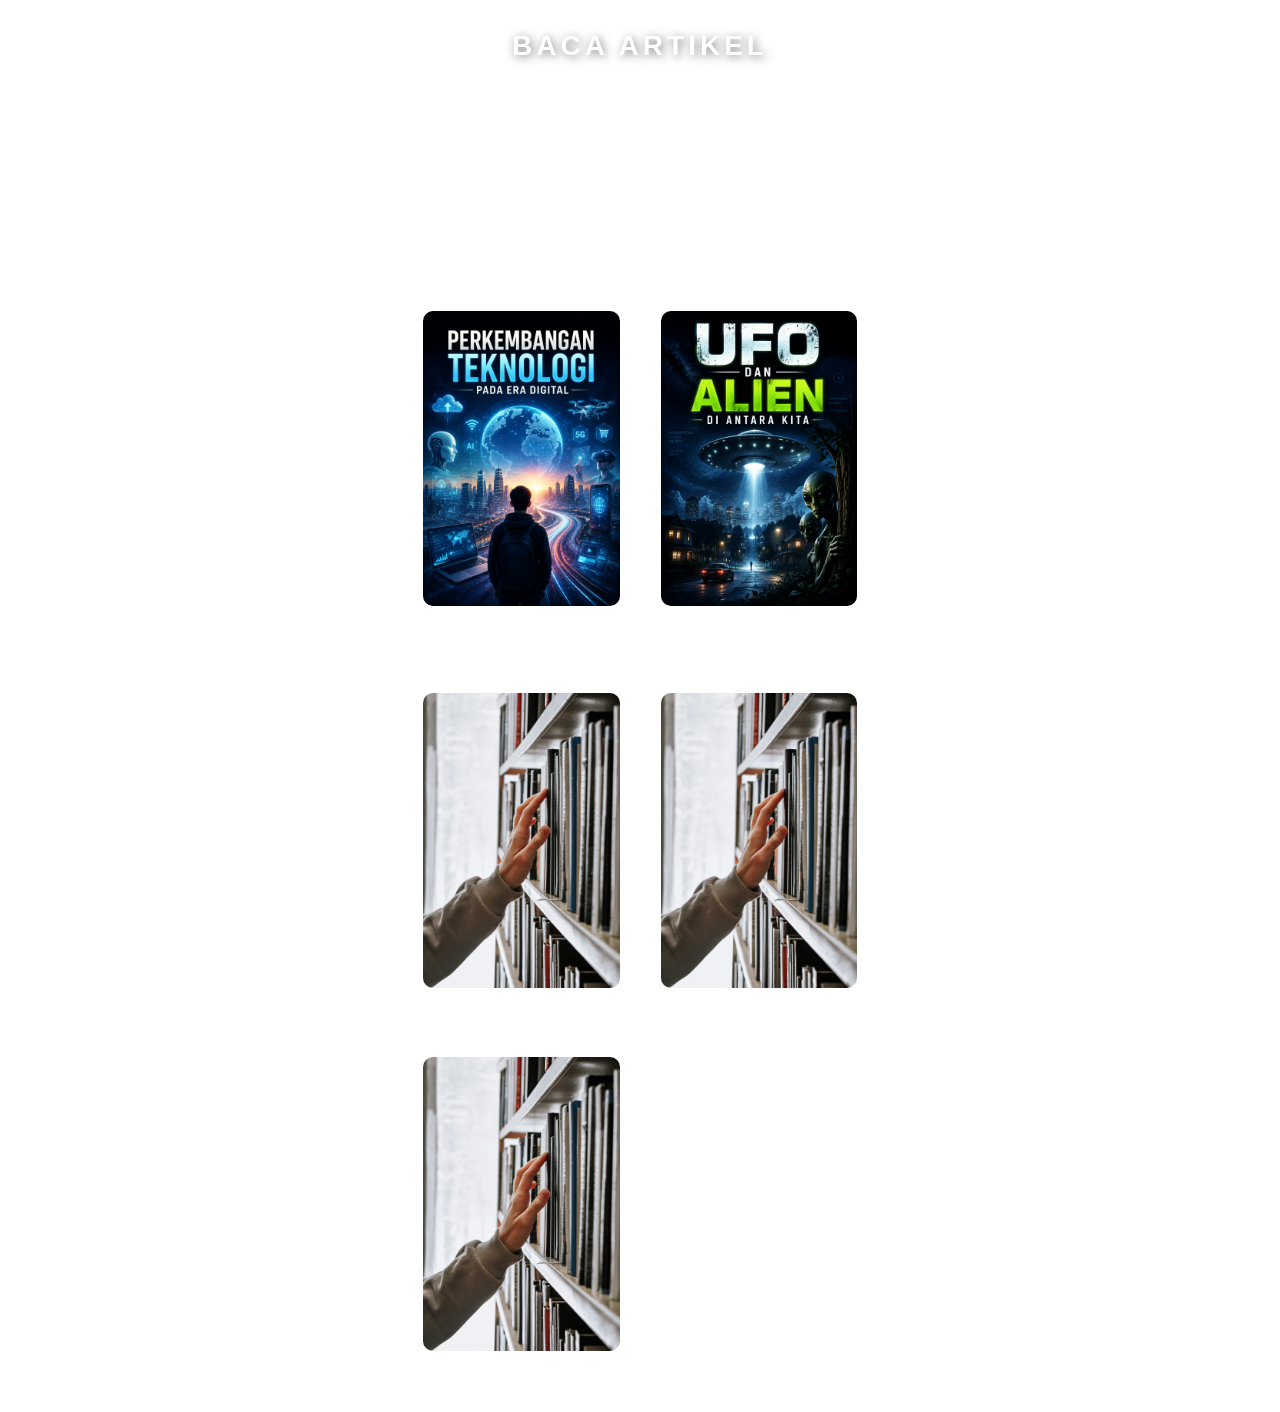
==== artikel.html @ c68bf2dd "Add files via upload update the website" ====
<!DOCTYPE html>
<html lang="id">
<head>
    <meta charset="UTF-8">
    <meta name="viewport" content="width=device-width, initial-scale=1.0">
    <title>Baca Buku</title>
    <link rel="stylesheet" href="style.css">
</head>
<body class="halaman-artikel">

    <div class="di-mana-abdul">
        <h1 class="judul-text">Baca Artikel</h1>
    </div>

    <div class="menu-kontainer">
        <a href="index.html" class="btn">Halaman utama</a>
        <a href="buku.html" class="btn">Baca Buku</a>
        <a href="tentang-kami.html" class="btn">Tentang Kami</a>
    </div>

    <div class="daftar-buku">
        <!-- 1. Buku Laskar Pelangi -->
        <a href="#modal-baca" class="card-link" onclick="bukaBuku('laskar')">
            <div class="card-buku">
                <img src="perkembanganteknologi.png" class="foto-buku">
                <p>Perkembangan Teknologi Di Era Digital</p>
            </div>
        </a>

        <!-- 2. Buku Alien -->
        <a href="#modal-baca" class="card-link" onclick="bukaBuku('ufo')">
            <div class="card-buku">
                <img src="ufo.png" class="foto-buku">
                <p>UFO Dan Alien Di Antara Kita</p>
            </div>
        </a>

        <!-- 3. Buku Mong Mong 1 -->
        <a href="#modal-baca" class="card-link" onclick="bukaBuku('mong')">
            <div class="card-buku"> 
                <img src="perpus.jpg" class="foto-buku">
                <p>Mong mong</p>
            </div>
        </a>

        <!-- 4. Buku Kisah Wowo -->
        <a href="#modal-baca" class="card-link" onclick="bukaBuku('wowo')">
            <div class="card-buku">
                <img src="perpus.jpg" class="foto-buku">
                <p>kisah wowo dan sawitnya</p>
            </div>
        </a>

        <!-- 5. Buku Mong Mong 2 -->
        <a href="#modal-baca" class="card-link" onclick="bukaBuku('mong')">
            <div class="card-buku"> 
                <img src="perpus.jpg" class="foto-buku">
                <p>Mong mong</p>
            </div>
        </a>
    </div>

    <!-- Modal Popup Tempat Membaca -->
    <div id="modal-baca" class="modal-overlay">
        <div class="konten-baca">
            <a href="#" class="tombol-tutup">[X]</a>
            <h2 id="judul-modal">Judul Buku</h2>
            <hr>
            <div id="isi-modal" class="teks-cerita"></div>
        </div>
    </div>

    <!-- Pemanggilan JavaScript Eksternal dan Logika Modal -->
    <script src="isi-artikel.js"></script>
    <script>
    function bukaBuku(idBuku) {
        const buku = daftarBuku[idBuku];
        if (buku) {
            document.getElementById('judul-modal').innerText = buku.judul;
            document.getElementById('isi-modal').textContent = buku.isi;
        }
    }
    </script>

</body>
</html>
---- style.css ----
/* =========================================
   1. DASAR & RESET (Wajib Ada)
   ========================================= */
* {
    margin: 0;
    padding: 0;
    box-sizing: border-box;
    font-family: 'Segoe UI', Tahoma, Geneva, Verdana, sans-serif;
}

body {
    background-size: cover;
    background-position: center;
    background-attachment: fixed;
    min-height: 100vh;
    display: flex;
    flex-direction: column;
    align-items: center;
    color: white;
}

/* =========================================
   2. CSS KHUSUS HALAMAN INDEX (UTAMA)
   ========================================= */
.halaman-utama {
    background-image: linear-gradient(rgba(0,0,0,0.6), rgba(0,0,0,0.6)), url('perpus.jpg');
    justify-content: center;
}

/* Tambahkan style khusus index lo di sini */


/* =========================================
   3. CSS KHUSUS HALAMAN BACA BUKU
   ========================================= */
.halaman-baca {
    background-image: linear-gradient(rgba(0,0,0,0.7), rgba(0,0,0,0.7)), url('perpus.jpg');
}

.di-mana-abdul {
    padding: 30px 20px;
    text-align: center;
    width: 100%;
}

.judul-text {
    font-size: 28px;
    letter-spacing: 4px;
    text-transform: uppercase;
    text-shadow: 2px 2px 10px rgba(0,0,0,0.5);
}

/* Grid Koleksi Buku */
.daftar-buku {
    display: grid;
    grid-template-columns: repeat(2, 1fr); /* 2 Kolom di HP */
    gap: 15px;
    padding: 20px;
    width: 100%;
    max-width: 500px;
}

.card-link {
    text-decoration: none;
    color: inherit;
    display: block;
}

.card-buku {
    background: rgba(255, 255, 255, 0.1);
    padding: 12px;
    border-radius: 15px;
    backdrop-filter: blur(5px);
    border: 1px solid rgba(255, 255, 255, 0.1);
    display: flex;
    flex-direction: column;
    align-items: center;
    transition: 0.2s;
}

.card-link:active .card-buku {
    transform: scale(0.95);               
}

.foto-buku {
    width: 100%;
    aspect-ratio: 2 / 3;
    object-fit: cover;
    border-radius: 10px;
    margin-bottom: 10px;
}

/* =========================================
   4. CSS TOMBOL & NAVIGASI 
   ========================================= */
.menu-kontainer {
    display: flex;
    flex-direction: column;
    gap: 12px;
    width: 90%;
    max-width: 400px;
    margin-bottom: 30px;
}

.btn {
    text-decoration: none;
    color: white;
    background: rgba(255, 255, 255, 0.15);
    padding: 12px;
    border-radius: 50px;
    text-align: center;
    border: 1px solid rgba(255, 255, 255, 0.3);
    backdrop-filter: blur(10px);
    font-weight: 600;
}

/* =========================================
   5. CSS SISTEM POP-UP (MODAL)
   ========================================= */
.modal-overlay {
    display: none;
    position: fixed;
    top: 0; left: 0;
    width: 100%; height: 100%;
    background: rgba(0, 0, 0, 0.9);
    z-index: 1000;
    justify-content: center;
    align-items: center;
    backdrop-filter: blur(10px);
}

.modal-overlay:target {
    display: flex;
}

.konten-baca {
    background: #1a1a1a;
    width: 90%;
    max-height: 85%;
    padding: 25px;
    border-radius: 20px;
    overflow-y: auto;
}

.tombol-tutup {
    float: right;
    color: #ff4d4d;
    text-decoration: none;
}

/* Tentang kami */

.text-1 {
    text-decoration: none;
    color: white;
    background: green;
    padding: 12px;
    border-radius: 30px;
    text-align: center;
    border: 1px solid rgba(255, 255, 255, 0.3);
    backdrop-filter: blur(10px);
    font-weight: 600;
    list-style: none;
    font-size: 10px;
}
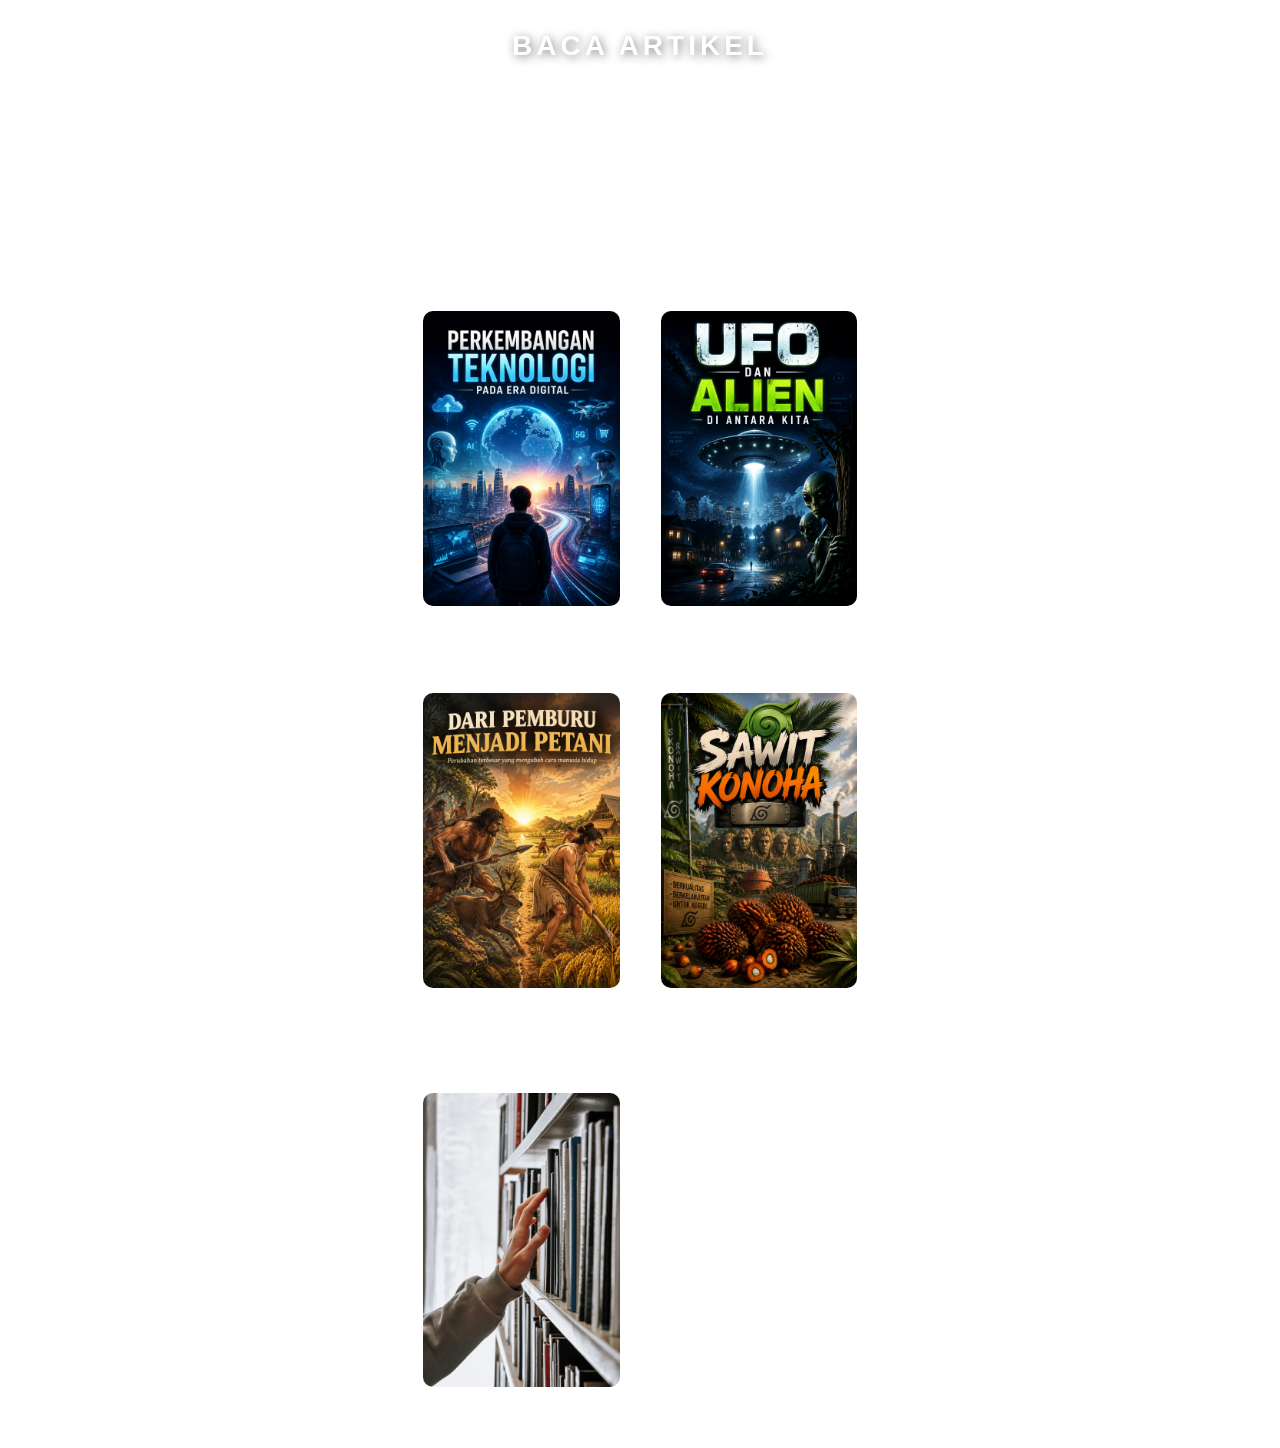
==== commit 94ee0760: "Add files via upload update" ====
--- a/artikel.html
+++ b/artikel.html
@@ -36,17 +36,17 @@
         </a>
 
         <!-- 3. Buku Mong Mong 1 -->
-        <a href="#modal-baca" class="card-link" onclick="bukaBuku('mong')">
+        <a href="#modal-baca" class="card-link" onclick="bukaBuku('pemburu')">
             <div class="card-buku"> 
-                <img src="perpus.jpg" class="foto-buku">
-                <p>Mong mong</p>
+                <img src="pemburu.png" class="foto-buku">
+                <p>Bagaimana Manusia Berubah Dari Pemburu Menjadi Petani</p>
             </div>
         </a>
 
         <!-- 4. Buku Kisah Wowo -->
         <a href="#modal-baca" class="card-link" onclick="bukaBuku('wowo')">
             <div class="card-buku">
-                <img src="perpus.jpg" class="foto-buku">
+                <img src="sawit.png" class="foto-buku">
                 <p>kisah wowo dan sawitnya</p>
             </div>
         </a>
@@ -55,7 +55,7 @@
         <a href="#modal-baca" class="card-link" onclick="bukaBuku('mong')">
             <div class="card-buku"> 
                 <img src="perpus.jpg" class="foto-buku">
-                <p>Mong mong</p>
+                <p>404 NOT FOUND</p>
             </div>
         </a>
     </div>
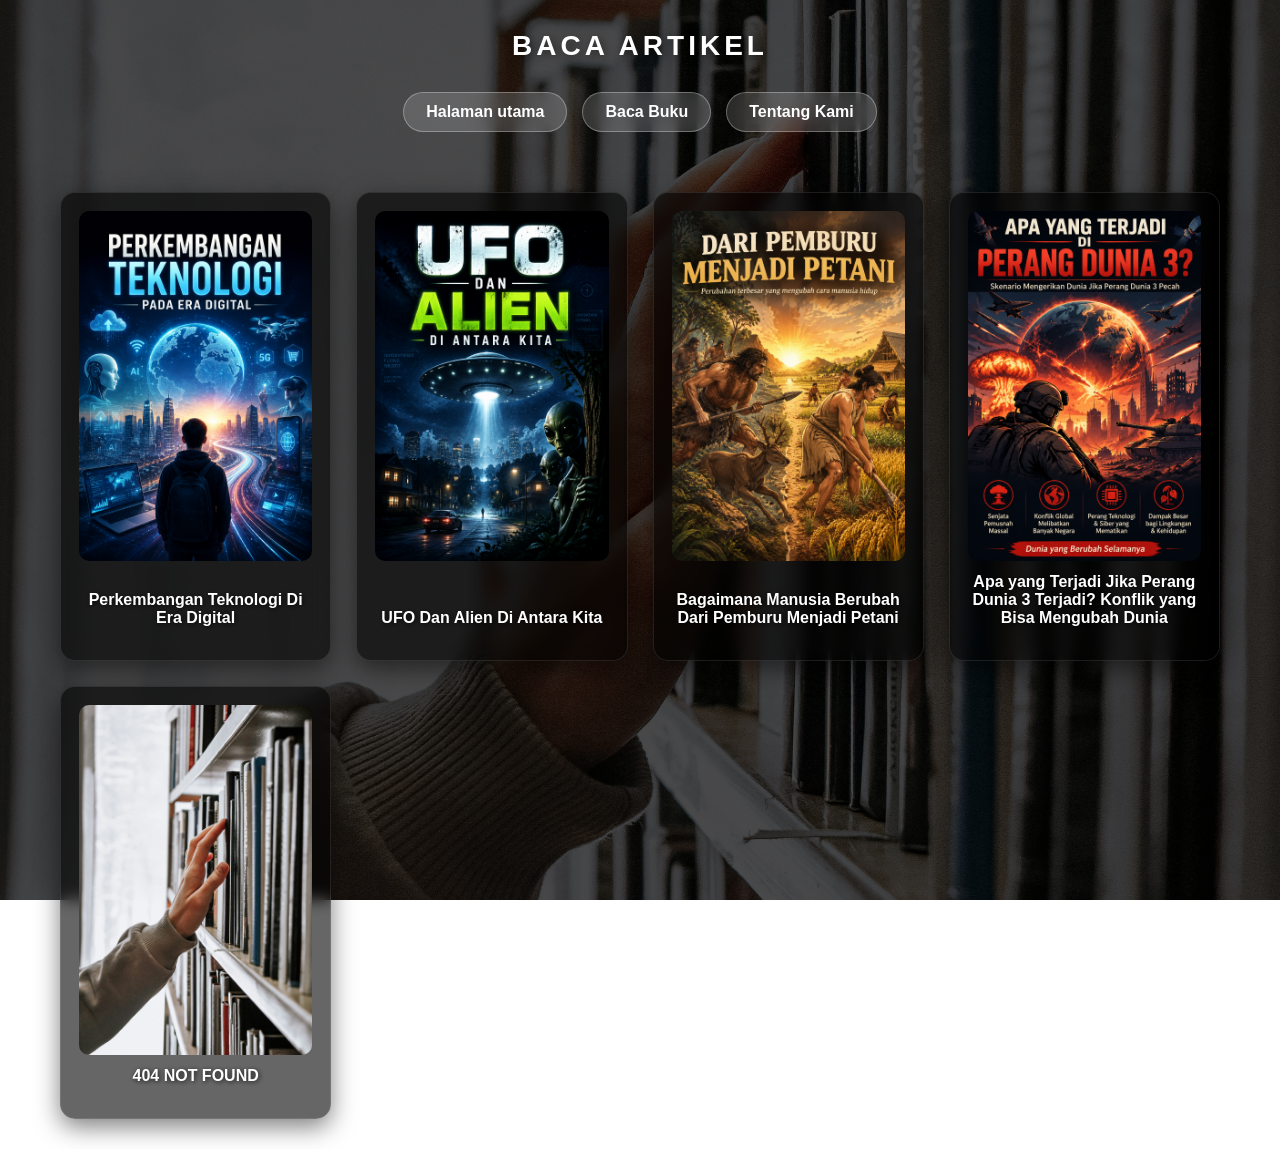
==== commit 25afcf81: "Add files via upload update" ====
--- a/artikel.html
+++ b/artikel.html
@@ -35,7 +35,7 @@
             </div>
         </a>
 
-        <!-- 3. Buku Mong Mong 1 -->
+        <!-- 3. Bagaimana Manusia Berubah Dari Pemburu Jadi Petani? -->
         <a href="#modal-baca" class="card-link" onclick="bukaBuku('pemburu')">
             <div class="card-buku"> 
                 <img src="pemburu.png" class="foto-buku">
@@ -43,11 +43,11 @@
             </div>
         </a>
 
-        <!-- 4. Buku Kisah Wowo -->
-        <a href="#modal-baca" class="card-link" onclick="bukaBuku('wowo')">
+        <!-- 4. Perang Dunia 3 -->
+        <a href="#modal-baca" class="card-link" onclick="bukaBuku('perangdunia3')">
             <div class="card-buku">
-                <img src="sawit.png" class="foto-buku">
-                <p>kisah wowo dan sawitnya</p>
+                <img src="perangdunia3.png" class="foto-buku">
+                <p>Apa yang Terjadi Jika Perang Dunia 3 Terjadi? Konflik yang Bisa Mengubah Dunia</p>
             </div>
         </a>
 
@@ -63,7 +63,7 @@
     <!-- Modal Popup Tempat Membaca -->
     <div id="modal-baca" class="modal-overlay">
         <div class="konten-baca">
-            <a href="#" class="tombol-tutup">[X]</a>
+            <a href="#close" class="tombol-tutup" onclick="event.preventDefault(); history.replaceState('', document.title, window.location.pathname); window.location.hash = 'close';">[X]</a>
             <h2 id="judul-modal">Judul Buku</h2>
             <hr>
             <div id="isi-modal" class="teks-cerita"></div>
--- a/style.css
+++ b/style.css
@@ -1,4 +1,3 @@
-
 /* =========================================
    1. DASAR & RESET (Wajib Ada)
    ========================================= */
@@ -28,13 +27,11 @@
     justify-content: center;
 }
 
-/* Tambahkan style khusus index lo di sini */
-
-
-/* =========================================
-   3. CSS KHUSUS HALAMAN BACA BUKU
-   ========================================= */
-.halaman-baca {
+/* =========================================
+   3. CSS KHUSUS HALAMAN BACA BUKU & ARTIKEL
+   ========================================= */
+
+.halaman-baca, .halaman-artikel {
     background-image: linear-gradient(rgba(0,0,0,0.7), rgba(0,0,0,0.7)), url('perpus.jpg');
 }
 
@@ -51,14 +48,14 @@
     text-shadow: 2px 2px 10px rgba(0,0,0,0.5);
 }
 
-/* Grid Koleksi Buku */
+/* Grid Koleksi Konten (Otomatis 4 Kolom Rapi di PC) */
 .daftar-buku {
     display: grid;
-    grid-template-columns: repeat(2, 1fr); /* 2 Kolom di HP */
-    gap: 15px;
-    padding: 20px;
-    width: 100%;
-    max-width: 500px;
+    grid-template-columns: repeat(4, 1fr); 
+    gap: 25px;                             
+    padding: 30px 20px;
+    width: 100%;
+    max-width: 1200px;                     
 }
 
 .card-link {
@@ -67,16 +64,59 @@
     display: block;
 }
 
-.card-buku {
-    background: rgba(255, 255, 255, 0.1);
-    padding: 12px;
+/* --- [A] GAYA KARTU KHUSUS HALAMAN ARTIKEL (GELAP TRANSPARAN) --- */
+.halaman-artikel .card-buku {
+    background: rgba(0, 0, 0, 0.6);       
+    padding: 18px;
+    border-radius: 15px;
+    backdrop-filter: blur(8px);
+    border: 1px solid rgba(255, 255, 255, 0.1);
+    display: flex;
+    flex-direction: column;
+    align-items: center;
+    justify-content: space-between;
+    height: 100%;
+    box-shadow: 0 8px 25px rgba(0, 0, 0, 0.5);
+    transition: transform 0.2s, box-shadow 0.2s;
+}
+
+.halaman-artikel .card-buku p {
+    font-size: 16px;
+    font-weight: bold;
+    color: #ffffff;                   
+    text-align: center;
+    margin-bottom: 15px;
+    text-shadow: 1px 1px 5px rgba(0,0,0,0.8);
+}
+
+/* --- [B] GAYA KARTU KHUSUS HALAMAN BACA BUKU (PUTIH BERSIH) --- */
+.halaman-baca .card-buku {
+    background: rgba(255, 255, 255, 0.95);  
+    padding: 18px;
     border-radius: 15px;
     backdrop-filter: blur(5px);
-    border: 1px solid rgba(255, 255, 255, 0.1);
+    border: 1px solid rgba(255, 255, 255, 0.2);
     display: flex;
     flex-direction: column;
     align-items: center;
-    transition: 0.2s;
+    justify-content: space-between;
+    height: 100%;
+    box-shadow: 0 8px 25px rgba(0, 0, 0, 0.3);
+    transition: transform 0.2s, box-shadow 0.2s;
+}
+
+.halaman-baca .card-buku p {
+    font-size: 16px;
+    font-weight: bold;
+    color: #222222;                     
+    text-align: center;
+    margin-bottom: 15px;
+}
+
+/* Efek saat kursor mouse melewati kartu (Hover) */
+.card-link:hover .card-buku {
+    transform: translateY(-5px);           
+    box-shadow: 0 12px 30px rgba(0, 0, 0, 0.6);
 }
 
 .card-link:active .card-buku {
@@ -88,18 +128,34 @@
     aspect-ratio: 2 / 3;
     object-fit: cover;
     border-radius: 10px;
-    margin-bottom: 10px;
-}
-
-/* =========================================
-   4. CSS TOMBOL & NAVIGASI 
+    margin-bottom: 12px;
+}
+
+/* Tombol "Baca Sekarang" Kapsul Otomatis */
+.btn-baca-sekarang {
+    display: block;
+    width: 100%;
+    padding: 10px 0;
+    background-color: #0056b3;             
+    color: #ffffff !important;
+    text-align: center;
+    font-weight: bold;
+    border-radius: 25px;                   
+    font-size: 14px;
+    margin-top: auto;                      
+    box-shadow: 0 4px 12px rgba(0, 86, 179, 0.3);
+}
+
+/* =========================================
+   4. CSS TOMBOL & NAVIGASI ATAS
    ========================================= */
 .menu-kontainer {
     display: flex;
-    flex-direction: column;
-    gap: 12px;
-    width: 90%;
-    max-width: 400px;
+    flex-direction: row;                   
+    justify-content: center;
+    gap: 15px;                             
+    width: 100%;
+    max-width: 600px;
     margin-bottom: 30px;
 }
 
@@ -107,12 +163,18 @@
     text-decoration: none;
     color: white;
     background: rgba(255, 255, 255, 0.15);
-    padding: 12px;
+    padding: 10px 22px;
     border-radius: 50px;
     text-align: center;
     border: 1px solid rgba(255, 255, 255, 0.3);
     backdrop-filter: blur(10px);
     font-weight: 600;
+    transition: background 0.2s;
+}
+
+.btn:hover {
+    background: #0056b3;                  
+    border-color: #0056b3;
 }
 
 /* =========================================
@@ -123,7 +185,7 @@
     position: fixed;
     top: 0; left: 0;
     width: 100%; height: 100%;
-    background: rgba(0, 0, 0, 0.9);
+    background: rgba(0, 0, 0, 0.85);
     z-index: 1000;
     justify-content: center;
     align-items: center;
@@ -137,20 +199,43 @@
 .konten-baca {
     background: #1a1a1a;
     width: 90%;
+    max-width: 600px;
     max-height: 85%;
     padding: 25px;
     border-radius: 20px;
     overflow-y: auto;
+    border: 1px solid rgba(255, 255, 255, 0.1);
 }
 
 .tombol-tutup {
     float: right;
     color: #ff4d4d;
     text-decoration: none;
-}
-
-/* Tentang kami */
-
+    font-weight: bold;
+}
+
+.teks-cerita {
+   white-space: pre-wrap;
+   line-height: 1.8;
+   font-size: 16px;
+   color: #e0e0e0;
+}
+
+/* =========================================
+   6. CSS RESPONSIF (Layar HP Otomatis Menyesuaikan)
+   ========================================= */
+@media (max-width: 768px) {
+    .daftar-buku {
+        grid-template-columns: repeat(2, 1fr); 
+        gap: 15px;
+    }
+    .menu-kontainer {
+        flex-direction: column;           
+        width: 90%;
+    }
+}
+
+/* Tentang Kami - Info Kapsul Developer */
 .text-1 {
     text-decoration: none;
     color: white;
@@ -163,4 +248,14 @@
     font-weight: 600;
     list-style: none;
     font-size: 10px;
+}
+
+.tombol-tutup {
+    background: none;
+    border: none;
+    color: #ff0000; /* Warna merah */
+    font-size: 1.2rem;
+    font-weight: bold;
+    cursor: pointer;
+    padding: 0;
 }
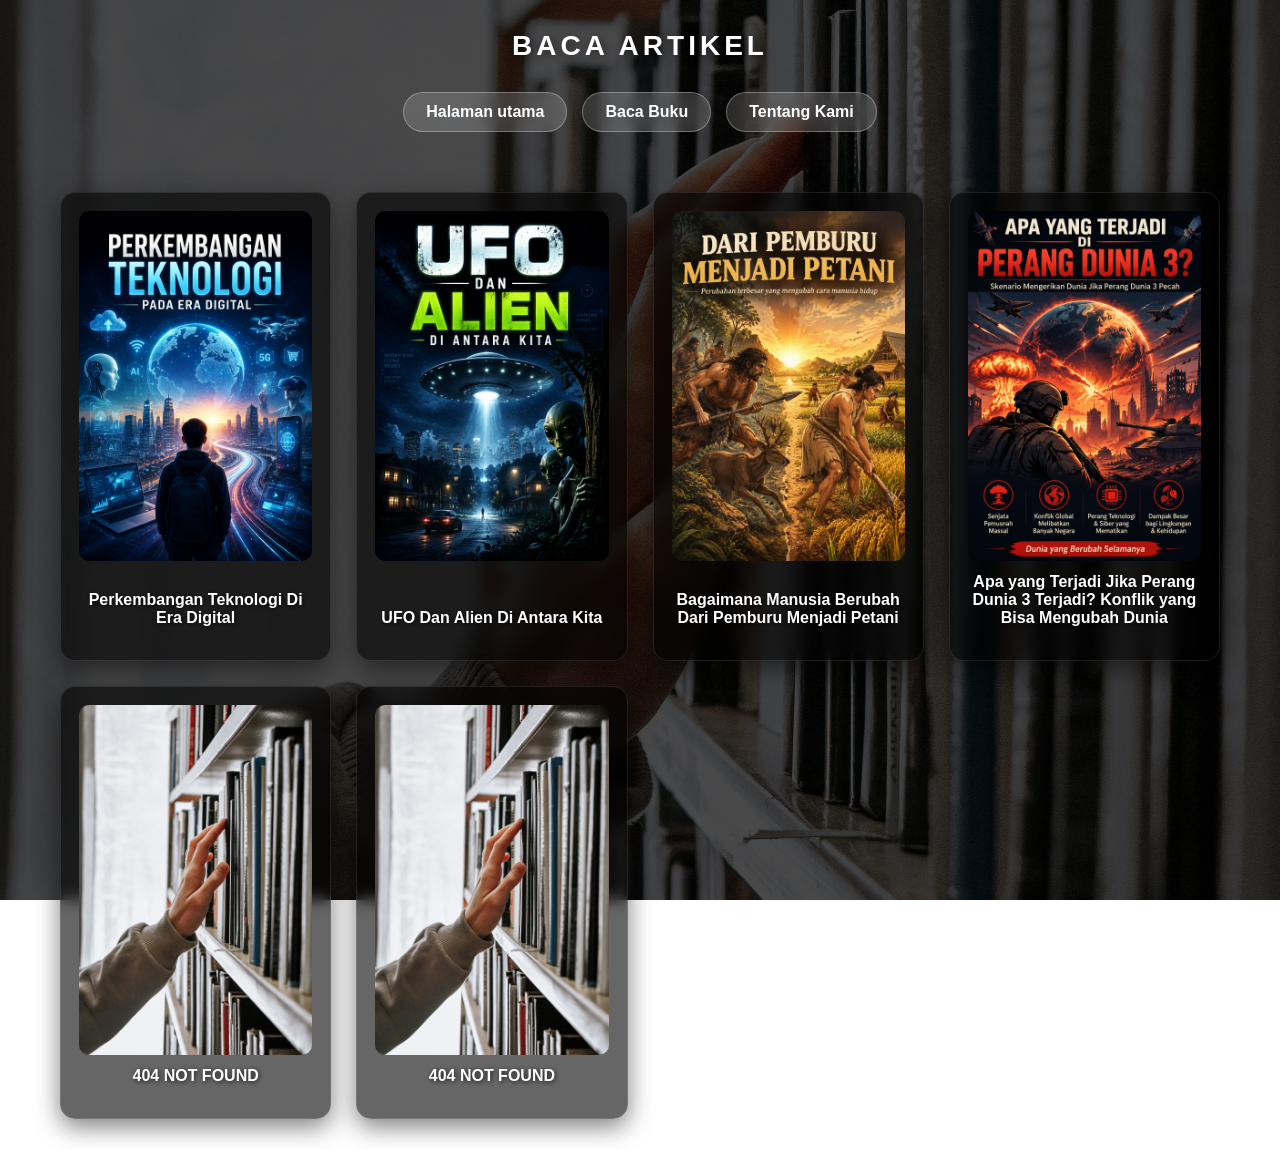
==== commit 95afb54f: "Add files via upload up" ====
--- a/artikel.html
+++ b/artikel.html
@@ -58,6 +58,14 @@
                 <p>404 NOT FOUND</p>
             </div>
         </a>
+
+        <a href="#modal-baca" class="card-link" onclick="bukaBuku('rudd')">
+            <div class="card-buku"> 
+                <img src="perpus.jpg" class="foto-buku">
+                <p>404 NOT FOUND</p>
+            </div>
+        </a>
+
     </div>
 
     <!-- Modal Popup Tempat Membaca -->
@@ -70,16 +78,20 @@
         </div>
     </div>
 
-    <!-- Pemanggilan JavaScript Eksternal dan Logika Modal -->
     <script src="isi-artikel.js"></script>
     <script>
     function bukaBuku(idBuku) {
-        const buku = daftarBuku[idBuku];
-        if (buku) {
-            document.getElementById('judul-modal').innerText = buku.judul;
-            document.getElementById('isi-modal').textContent = buku.isi;
-        }
+    const buku = daftarBuku[idBuku];
+    
+    if (buku) {
+        document.getElementById('judul-modal').innerText = buku.judul;
+        document.getElementById('isi-modal').textContent = buku.isi;
+    } else {
+        document.getElementById('judul-modal').innerText = "Belum Ada Judul";
+        document.getElementById('isi-modal').textContent = "Konten untuk Artikel ini belum tersedia.";
     }
+}
+
     </script>
 
 </body>
--- a/style.css
+++ b/style.css
@@ -208,10 +208,23 @@
 }
 
 .tombol-tutup {
-    float: right;
+    position: sticky; 
+    top: 0px;          
+    float: right;      
+    z-index: 1000;    
+    
+    /* Dekorasi Tombol */
     color: #ff4d4d;
     text-decoration: none;
     font-weight: bold;
+    background-color: rgba(0, 0, 0, 0.5);
+    border-radius: 50%;
+    width: 40px;
+    height: 40px;
+    display: flex;
+    align-items: center;
+    justify-content: center;
+    cursor: pointer;
 }
 
 .teks-cerita {
